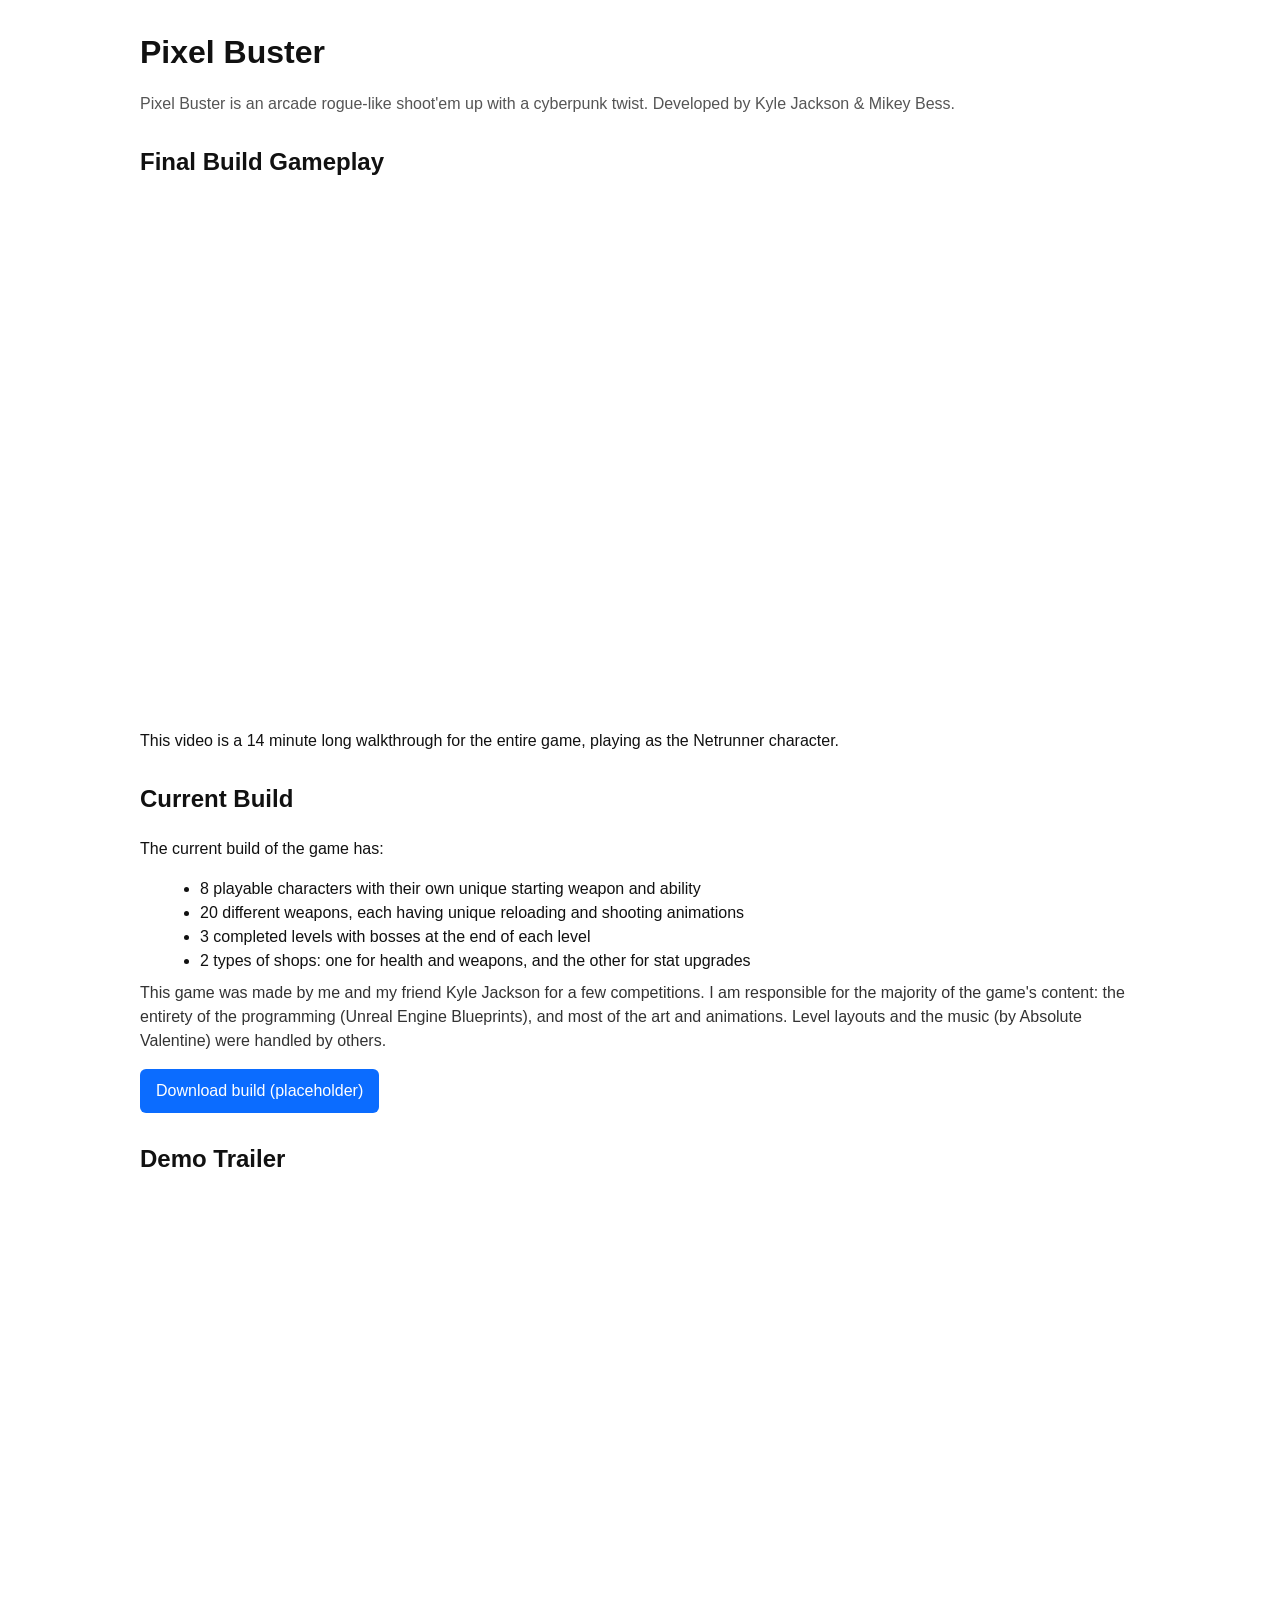
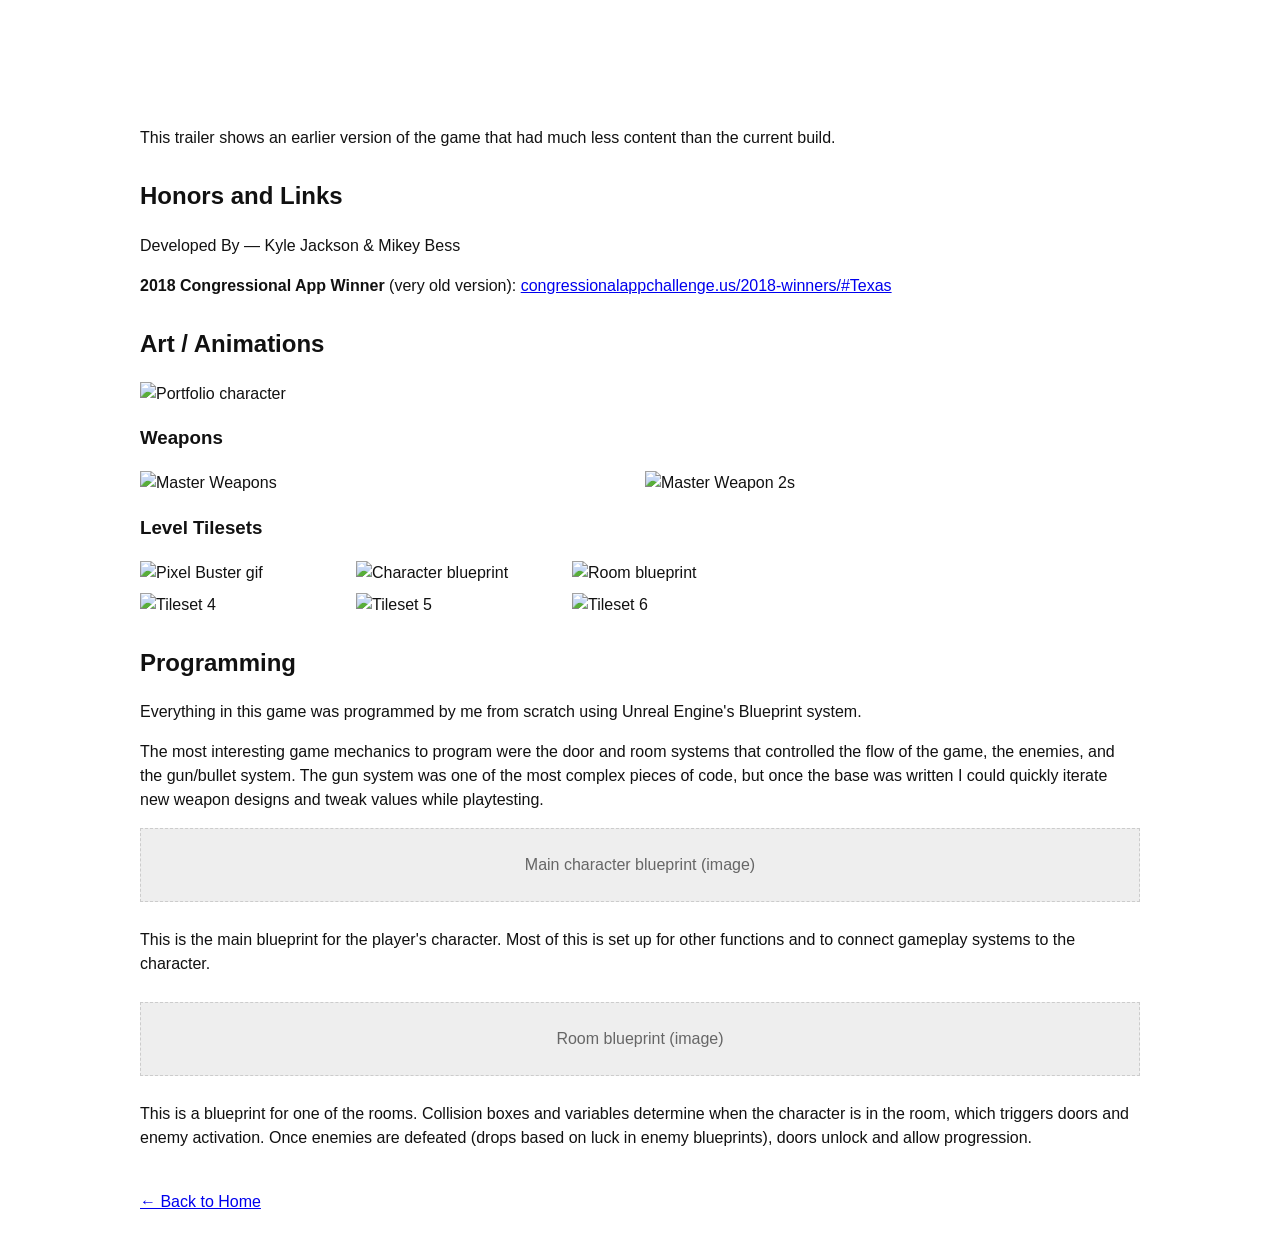
==== Pixel-Buster.html @ fbdcb30e "Starting Wix Transfer (Base htmls and put info in for pixel buster)" ====
<!doctype html>
<html lang="en">
  <head>
    <meta charset="utf-8" />
    <meta name="viewport" content="width=device-width, initial-scale=1" />
    <title>Pixel Buster — Final Build</title>
    <style>
      body{font-family:Arial,Helvetica,sans-serif;max-width:1000px;margin:28px auto;padding:0 20px;line-height:1.5;color:#111}
      header h1{margin:0 0 6px 0}
      .meta{color:#555;margin-bottom:14px}
      h2{margin-top:28px}
      .video{margin:12px 0}
      .btn-download{display:inline-block;padding:10px 16px;background:#0b6cff;color:#fff;text-decoration:none;border-radius:6px}
      ul.features{margin:12px 0 0 20px}
      .images{display:flex;flex-direction:column;gap:10px;margin:12px 0}
      .side-by-side{display:flex;gap:10px;flex-wrap:wrap}
      .grid-tiles{display:grid;grid-template-columns:repeat(3,1fr);gap:8px;max-width:640px}
      .placeholder{background:#eee;border:1px dashed #ccc;padding:24px;text-align:center;color:#666}
      .credit{margin-top:8px;color:#333}
      .back{margin-top:24px}
      @media(max-width:640px){.grid-tiles{grid-template-columns:repeat(2,1fr)}}
    </style>
  </head>
  <body>
    <header>
      <h1>Pixel Buster</h1>
      <p class="meta">Pixel Buster is an arcade rogue-like shoot'em up with a cyberpunk twist. Developed by Kyle Jackson &amp; Mikey Bess.</p>
    </header>

    <section>
      <h2>Final Build Gameplay</h2>
      <div class="video">
        <!-- Replace VIDEO_ID with actual YouTube id -->
        <iframe width="900" height="506" src="https://www.youtube.com/embed/hcR-7mCPTVE" title="Final Build Gameplay" frameborder="0" allowfullscreen style="max-width:100%"></iframe>
      </div>
      <p>This video is a 14 minute long walkthrough for the entire game, playing as the Netrunner character.</p>
    </section>

    <section>
      <h2>Current Build</h2>
      <p>The current build of the game has:</p>
      <ul class="features">
        <li>8 playable characters with their own unique starting weapon and ability</li>
        <li>20 different weapons, each having unique reloading and shooting animations</li>
        <li>3 completed levels with bosses at the end of each level</li>
        <li>2 types of shops: one for health and weapons, and the other for stat upgrades</li>
      </ul>

      <p class="credit">This game was made by me and my friend Kyle Jackson for a few competitions. I am responsible for the majority of the game's content: the entirety of the programming (Unreal Engine Blueprints), and most of the art and animations. Level layouts and the music (by Absolute Valentine) were handled by others.</p>

      <p><a class="btn-download" href="#">Download build (placeholder)</a></p>
    </section>

    <section>
      <h2>Demo Trailer</h2>
      <div class="video">
        <!-- Replace TRAILER_ID with actual YouTube id -->
        <iframe width="900" height="506" src="https://www.youtube.com/embed/erbq-Bi95uA" title="Demo Trailer" frameborder="0" allowfullscreen style="max-width:100%"></iframe>
      </div>
      <p>This trailer shows an earlier version of the game that had much less content than the current build.</p>
    </section>

    <section>
      <h2>Honors and Links</h2>
      <p>Developed By — Kyle Jackson &amp; Mikey Bess</p>
      <p><strong>2018 Congressional App Winner</strong> (very old version): <a href="https://www.congressionalappchallenge.us/2018-winners/#Texas" target="_blank">congressionalappchallenge.us/2018-winners/#Texas</a></p>
    </section>

        <section>
      <h2>Art / Animations</h2>
      <div class="images">
        <img src="/PixelBuster/Portfolio%20character%20thing.png" alt="Portfolio character" style="max-width:100%;height:auto;display:block">
      </div>

      <h3>Weapons</h3>
      <div class="side-by-side">
        <img src="/PixelBuster/_MasterWeapons.png" alt="Master Weapons" style="flex:1;max-width:100%;height:auto">
        <img src="/PixelBuster/_MasterWeapon2s.png" alt="Master Weapon 2s" style="flex:1;max-width:100%;height:auto">
      </div>

      <h3>Level Tilesets</h3>
      <div class="grid-tiles">
        <img src="/PixelBuster/PixelBusterGif.gif" alt="Pixel Buster gif" style="width:100%;height:auto;object-fit:cover">
        <img src="/PixelBuster/CharacterBP.PNG" alt="Character blueprint" style="width:100%;height:auto;object-fit:cover">
        <img src="/PixelBuster/RoomBP.PNG" alt="Room blueprint" style="width:100%;height:auto;object-fit:cover">
        <img src="/PixelBuster/Portfolio%20character%20thing.png" alt="Tileset 4" style="width:100%;height:auto;object-fit:cover">
        <img src="/PixelBuster/_MasterWeapons.png" alt="Tileset 5" style="width:100%;height:auto;object-fit:cover">
        <img src="/PixelBuster/_MasterWeapon2s.png" alt="Tileset 6" style="width:100%;height:auto;object-fit:cover">
      </div>
    </section>

    <section>
      <h2>Programming</h2>
      <p>Everything in this game was programmed by me from scratch using Unreal Engine's Blueprint system.</p>

      <p>The most interesting game mechanics to program were the door and room systems that controlled the flow of the game, the enemies, and the gun/bullet system. The gun system was one of the most complex pieces of code, but once the base was written I could quickly iterate new weapon designs and tweak values while playtesting.</p>

      <div class="images">
        <div class="placeholder">Main character blueprint (image)</div>
        <p>This is the main blueprint for the player's character. Most of this is set up for other functions and to connect gameplay systems to the character.</p>
        <div class="placeholder">Room blueprint (image)</div>
        <p>This is a blueprint for one of the rooms. Collision boxes and variables determine when the character is in the room, which triggers doors and enemy activation. Once enemies are defeated (drops based on luck in enemy blueprints), doors unlock and allow progression.</p>
      </div>
    </section>

    <p class="back"><a href="/">← Back to Home</a></p>
  </body>
</html>
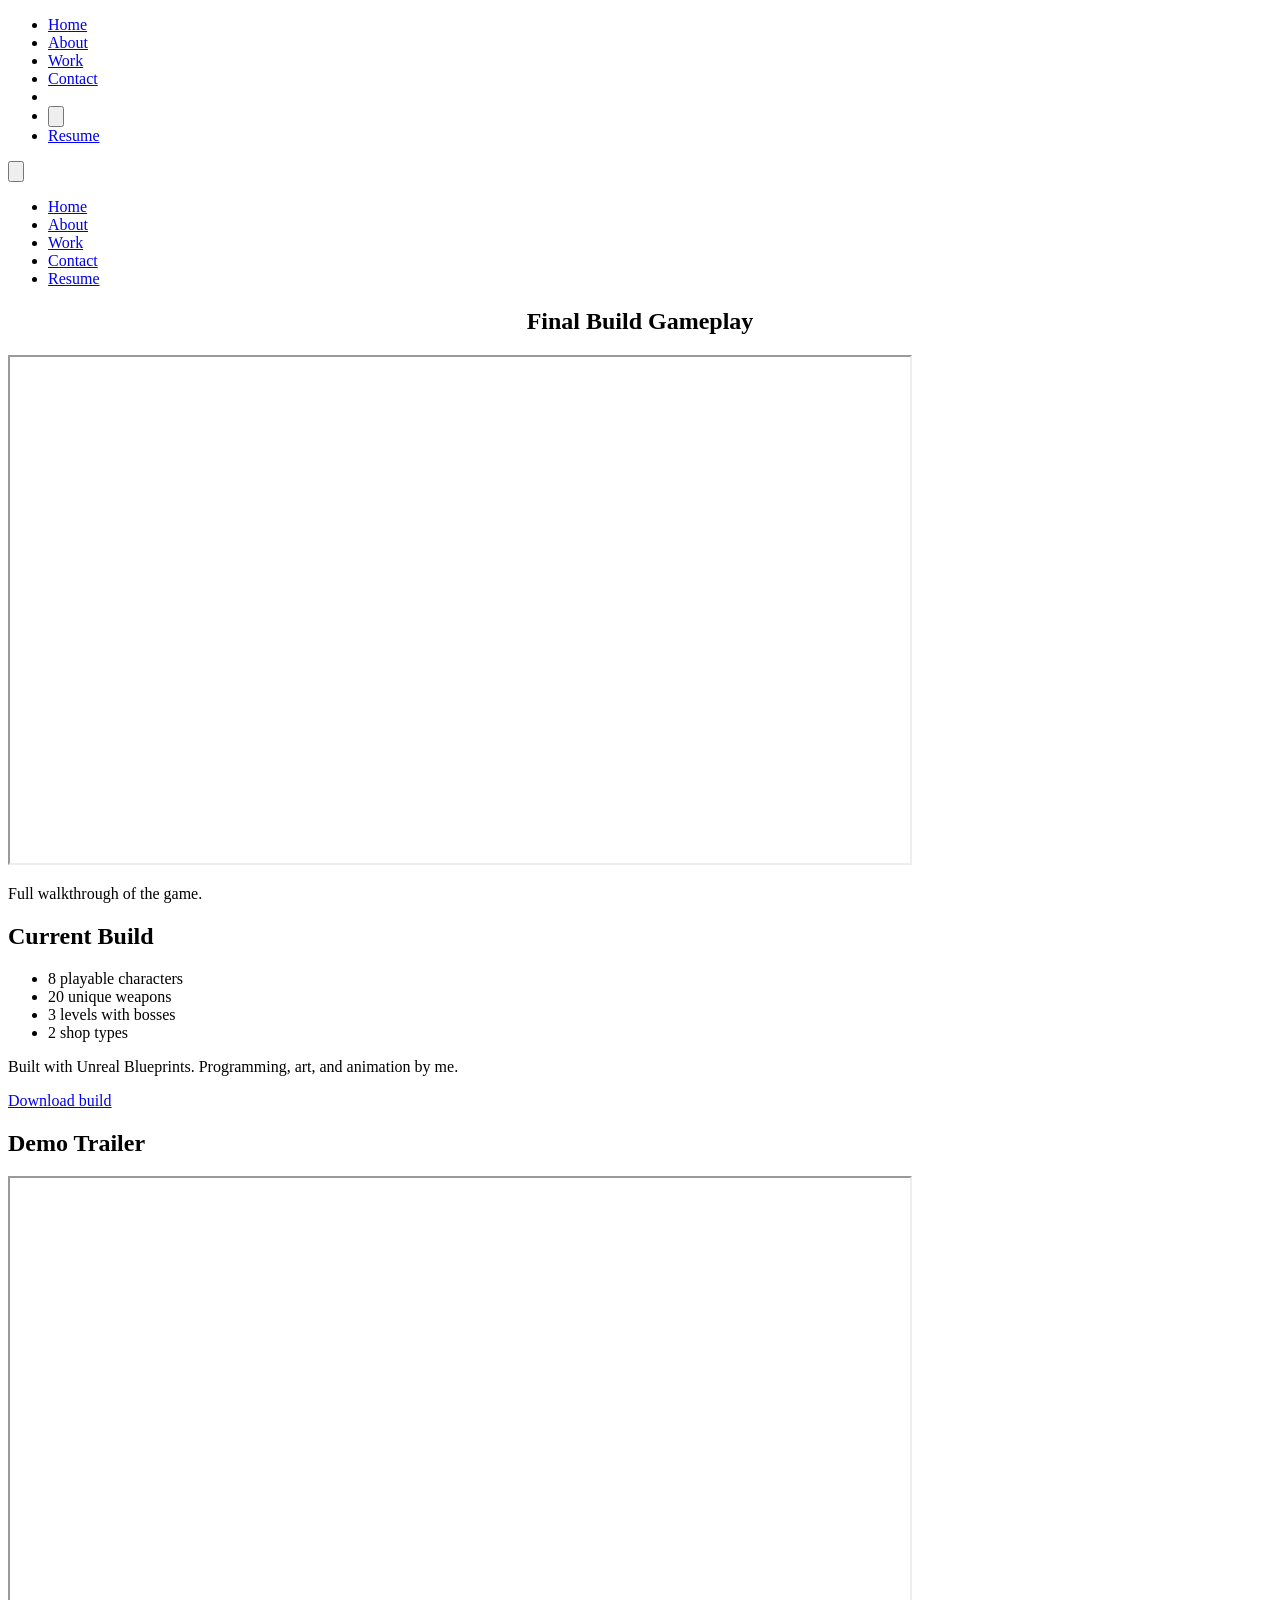
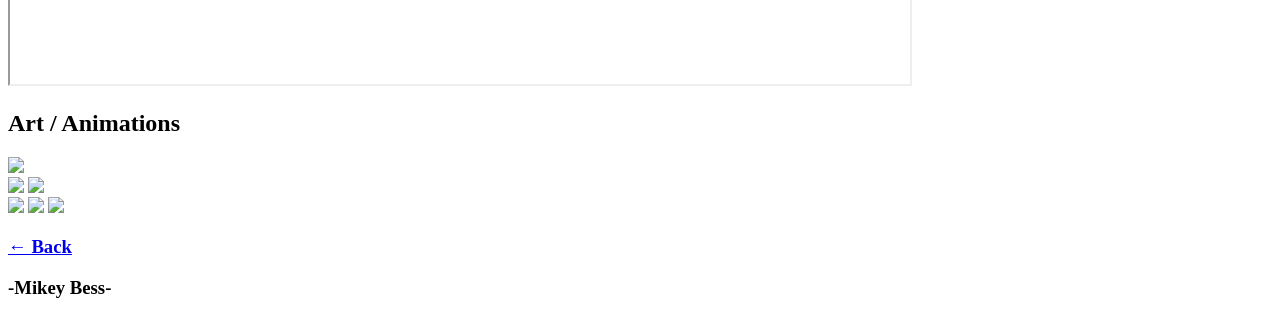
==== commit 4c028a75: "Why the fuck am I working on this rn" ====
--- a/Pixel-Buster.html
+++ b/Pixel-Buster.html
@@ -1,108 +1,131 @@
 <!doctype html>
 <html lang="en">
   <head>
-    <meta charset="utf-8" />
-    <meta name="viewport" content="width=device-width, initial-scale=1" />
-    <title>Pixel Buster — Final Build</title>
-    <style>
-      body{font-family:Arial,Helvetica,sans-serif;max-width:1000px;margin:28px auto;padding:0 20px;line-height:1.5;color:#111}
-      header h1{margin:0 0 6px 0}
-      .meta{color:#555;margin-bottom:14px}
-      h2{margin-top:28px}
-      .video{margin:12px 0}
-      .btn-download{display:inline-block;padding:10px 16px;background:#0b6cff;color:#fff;text-decoration:none;border-radius:6px}
-      ul.features{margin:12px 0 0 20px}
-      .images{display:flex;flex-direction:column;gap:10px;margin:12px 0}
-      .side-by-side{display:flex;gap:10px;flex-wrap:wrap}
-      .grid-tiles{display:grid;grid-template-columns:repeat(3,1fr);gap:8px;max-width:640px}
-      .placeholder{background:#eee;border:1px dashed #ccc;padding:24px;text-align:center;color:#666}
-      .credit{margin-top:8px;color:#333}
-      .back{margin-top:24px}
-      @media(max-width:640px){.grid-tiles{grid-template-columns:repeat(2,1fr)}}
-    </style>
+    <meta charset="UTF-8" />
+    <meta name="viewport" content="width=device-width, initial-scale=1.0" />
+
+    <!-- Your main stylesheet -->
+    <link rel="stylesheet" href="/style.css" />
+
+    <!-- Fonts -->
+    <link href="https://api.fontshare.com/v2/css?f[]=general-sans@400,500,600,700&display=swap" rel="stylesheet"> 
+
+    <title>Pixel-Buster | Mikey Bess</title>
+
   </head>
+
   <body>
-    <header>
-      <h1>Pixel Buster</h1>
-      <p class="meta">Pixel Buster is an arcade rogue-like shoot'em up with a cyberpunk twist. Developed by Kyle Jackson &amp; Mikey Bess.</p>
+    <header class="header container"> 
+      <nav>
+        <ul class="header__menu">
+          <li><a class="header__link" href="/index.html#home">Home</a></li>
+          <li><a class="header__link" href="/index.html#about">About</a></li>
+          <li><a class="header__link" href="/index.html#work">Work</a></li>
+          <li><a class="header__link" href="/index.html#contact">Contact</a></li>
+          <li class="header__line"></li>
+
+          <li> 
+            <button id="theme-toggle" class="header__sun">
+              <svg xmlns="http://www.w3.org/2000/svg" viewBox="0 0 24 24" fill="currentColor">
+                <path d="M12 2.25..." />
+              </svg>        
+            </button>
+          </li>
+
+          <li><a class="header__resume btn" href="#">Resume</a></li>
+        </ul>
+
+        <button class="header__bars">
+          <svg xmlns="http://www.w3.org/2000/svg" viewBox="0 0 24 24">
+            <path d="M3 6.75..." />
+          </svg>          
+        </button>
+      </nav>
     </header>
 
-    <section>
-      <h2>Final Build Gameplay</h2>
-      <div class="video">
-        <!-- Replace VIDEO_ID with actual YouTube id -->
-        <iframe width="900" height="506" src="https://www.youtube.com/embed/hcR-7mCPTVE" title="Final Build Gameplay" frameborder="0" allowfullscreen style="max-width:100%"></iframe>
+    <div class="mobile-nav">
+      <nav>
+        <ul class="mobile-nav__menu">
+          <li><a class="mobile-nav__link" href="/index.html#home">Home</a></li>
+          <li><a class="mobile-nav__link" href="/index.html#about">About</a></li>
+          <li><a class="mobile-nav__link" href="/index.html#work">Work</a></li>
+          <li><a class="mobile-nav__link" href="/index.html#contact">Contact</a></li>
+          <li><a class="mobile-nav__btn btn" href="#">Resume</a></li>
+        </ul>
+      </nav>
+    </div>
+
+    <main class="container section">
+      <section>
+        <h2 class="work__title" style = "text-align: center;">Final Build Gameplay</h2>
+
+        <div class="video">
+          <iframe width="900" height="506"
+            src="https://www.youtube.com/embed/hcR-7mCPTVE"
+            allowfullscreen style="max-width:100%">
+          </iframe>
+        </div>
+
+        <p>Full walkthrough of the game.</p>
+      </section>
+
+      <section>
+        <h2>Current Build</h2>
+
+        <ul class="features">
+          <li>8 playable characters</li>
+          <li>20 unique weapons</li>
+          <li>3 levels with bosses</li>
+          <li>2 shop types</li>
+        </ul>
+
+        <p class="credit">
+          Built with Unreal Blueprints. Programming, art, and animation by me.
+        </p>
+
+        <a class="btn" href="#">Download build</a>
+      </section>
+
+      <section>
+        <h2>Demo Trailer</h2>
+
+        <div class="video">
+          <iframe width="900" height="506"
+            src="https://www.youtube.com/embed/erbq-Bi95uA"
+            allowfullscreen style="max-width:100%">
+          </iframe>
+        </div>
+      </section>
+
+      <section>
+        <h2>Art / Animations</h2>
+
+        <div class="images">
+          <img src="/PixelBuster/Portfolio%20character%20thing.png" style="max-width:100%;">
+        </div>
+
+        <div class="side-by-side">
+          <img src="/PixelBuster/_MasterWeapons.png" style="flex:1;">
+          <img src="/PixelBuster/_MasterWeapon2s.png" style="flex:1;">
+        </div>
+
+        <div class="grid-tiles">
+          <img src="/PixelBuster/PixelBusterGif.gif">
+          <img src="/PixelBuster/CharacterBP.PNG">
+          <img src="/PixelBuster/RoomBP.PNG">
+        </div>
+      </section>
+    </main>
+
+    <footer class="footer container section">
+      <div class="footer__content">
+        <h3 class="footer__title">
+            <a class="btn" href="/">← Back</a>
+        </h3>
+        <h3 class="footer__title">-Mikey Bess-</h3>
       </div>
-      <p>This video is a 14 minute long walkthrough for the entire game, playing as the Netrunner character.</p>
-    </section>
+    </footer>
 
-    <section>
-      <h2>Current Build</h2>
-      <p>The current build of the game has:</p>
-      <ul class="features">
-        <li>8 playable characters with their own unique starting weapon and ability</li>
-        <li>20 different weapons, each having unique reloading and shooting animations</li>
-        <li>3 completed levels with bosses at the end of each level</li>
-        <li>2 types of shops: one for health and weapons, and the other for stat upgrades</li>
-      </ul>
-
-      <p class="credit">This game was made by me and my friend Kyle Jackson for a few competitions. I am responsible for the majority of the game's content: the entirety of the programming (Unreal Engine Blueprints), and most of the art and animations. Level layouts and the music (by Absolute Valentine) were handled by others.</p>
-
-      <p><a class="btn-download" href="#">Download build (placeholder)</a></p>
-    </section>
-
-    <section>
-      <h2>Demo Trailer</h2>
-      <div class="video">
-        <!-- Replace TRAILER_ID with actual YouTube id -->
-        <iframe width="900" height="506" src="https://www.youtube.com/embed/erbq-Bi95uA" title="Demo Trailer" frameborder="0" allowfullscreen style="max-width:100%"></iframe>
-      </div>
-      <p>This trailer shows an earlier version of the game that had much less content than the current build.</p>
-    </section>
-
-    <section>
-      <h2>Honors and Links</h2>
-      <p>Developed By — Kyle Jackson &amp; Mikey Bess</p>
-      <p><strong>2018 Congressional App Winner</strong> (very old version): <a href="https://www.congressionalappchallenge.us/2018-winners/#Texas" target="_blank">congressionalappchallenge.us/2018-winners/#Texas</a></p>
-    </section>
-
-        <section>
-      <h2>Art / Animations</h2>
-      <div class="images">
-        <img src="/PixelBuster/Portfolio%20character%20thing.png" alt="Portfolio character" style="max-width:100%;height:auto;display:block">
-      </div>
-
-      <h3>Weapons</h3>
-      <div class="side-by-side">
-        <img src="/PixelBuster/_MasterWeapons.png" alt="Master Weapons" style="flex:1;max-width:100%;height:auto">
-        <img src="/PixelBuster/_MasterWeapon2s.png" alt="Master Weapon 2s" style="flex:1;max-width:100%;height:auto">
-      </div>
-
-      <h3>Level Tilesets</h3>
-      <div class="grid-tiles">
-        <img src="/PixelBuster/PixelBusterGif.gif" alt="Pixel Buster gif" style="width:100%;height:auto;object-fit:cover">
-        <img src="/PixelBuster/CharacterBP.PNG" alt="Character blueprint" style="width:100%;height:auto;object-fit:cover">
-        <img src="/PixelBuster/RoomBP.PNG" alt="Room blueprint" style="width:100%;height:auto;object-fit:cover">
-        <img src="/PixelBuster/Portfolio%20character%20thing.png" alt="Tileset 4" style="width:100%;height:auto;object-fit:cover">
-        <img src="/PixelBuster/_MasterWeapons.png" alt="Tileset 5" style="width:100%;height:auto;object-fit:cover">
-        <img src="/PixelBuster/_MasterWeapon2s.png" alt="Tileset 6" style="width:100%;height:auto;object-fit:cover">
-      </div>
-    </section>
-
-    <section>
-      <h2>Programming</h2>
-      <p>Everything in this game was programmed by me from scratch using Unreal Engine's Blueprint system.</p>
-
-      <p>The most interesting game mechanics to program were the door and room systems that controlled the flow of the game, the enemies, and the gun/bullet system. The gun system was one of the most complex pieces of code, but once the base was written I could quickly iterate new weapon designs and tweak values while playtesting.</p>
-
-      <div class="images">
-        <div class="placeholder">Main character blueprint (image)</div>
-        <p>This is the main blueprint for the player's character. Most of this is set up for other functions and to connect gameplay systems to the character.</p>
-        <div class="placeholder">Room blueprint (image)</div>
-        <p>This is a blueprint for one of the rooms. Collision boxes and variables determine when the character is in the room, which triggers doors and enemy activation. Once enemies are defeated (drops based on luck in enemy blueprints), doors unlock and allow progression.</p>
-      </div>
-    </section>
-
-    <p class="back"><a href="/">← Back to Home</a></p>
+    <script type="module" src="./src/main.js"></script>
   </body>
-</html>
+</html>
